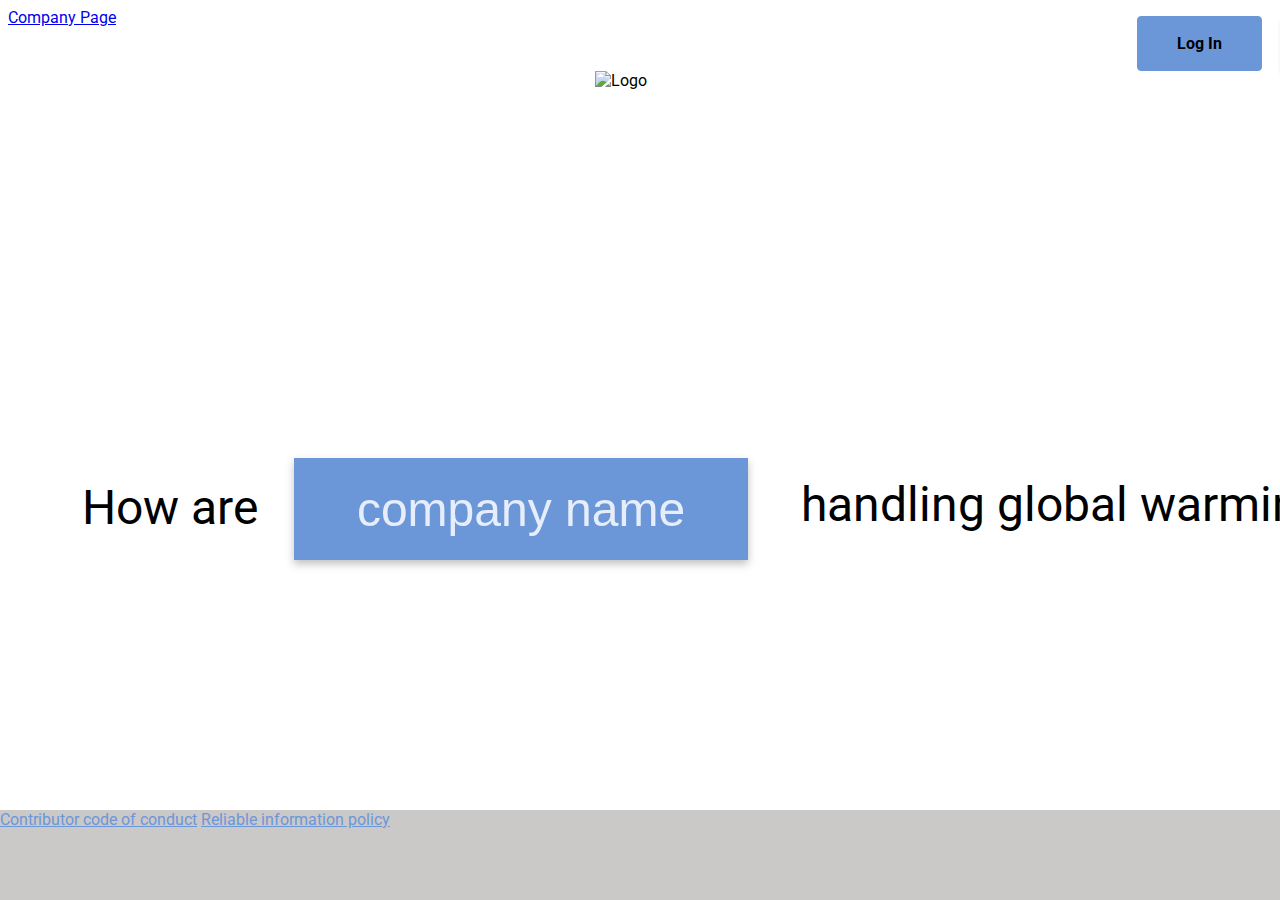
==== index.html @ 1462217f "Tidied into folders & removed unused svg" ====
<!DOCTYPE html>
<html lang="en-gb">

    <head>
        <title></title>
        <link rel="stylesheet" href="Styles/main.css" />
        <link rel="stylesheet" href="https://fonts.googleapis.com/css?family=Roboto">
        <link rel="stylesheet" href="https://code.jquery.com/ui/1.13.0/themes/base/jquery-ui.css">
        <script src="https://code.jquery.com/jquery-3.6.0.min.js" integrity="sha256-/xUj+3OJU5yExlq6GSYGSHk7tPXikynS7ogEvDej/m4=" crossorigin="anonymous"></script>
        <script src="https://code.jquery.com/ui/1.13.0/jquery-ui.min.js" integrity="sha256-hlKLmzaRlE8SCJC1Kw8zoUbU8BxA+8kR3gseuKfMjxA=" crossorigin="anonymous"></script>
        <script src="Scripts/searchbox.js"></script>
    </head>

    <body>
        <div>
            <a id="login-button" class="login-button" href="login.html">Log In</a>
            <a id="signup-button" class="signup-button" href="signup.html">Sign Up</a>
            <a class="footer-left-link" href="companyPage.html">Company Page</a>
        </div>


        <div>
            <img src="Images/Logo.png" alt="Logo" class="homepage-logo">

            <div id="banner-text">
                <p>
                    <span class="homepage-left-text">How are</span>
                    <span class="homepage-search">
                        <input type="text" class="homepage-search-box" placeholder="company name">
                    </span>
                    <span class="homepage-right-text">handling global warming?</span>
                </p>
            </div>
        </div>

        <footer class="footer">
            <a class="footer-left-link" href="contributor-code-of-conduct.html">Contributor code of conduct</a>
            <a class="footer-right-link" href="reliable-information-policy.html">Reliable information policy</a>
        </footer>
    </body>

</html>
---- Styles/main.css ----
html {
    font-family: "Roboto", serif;
}


.homepage-logo {
    position: absolute;
    width: 250px;
    height: 298px;
    left: 595px;
    top: 71px;
}

.homepage-left-text {
    /* How are */
    position: absolute;
    width: 194px;
    height: 64px;
    left: 82px;
    top: 480px;

    font-family: Roboto;
    font-style: normal;
    font-weight: normal;
    font-size: 48px;
    line-height: 56px;

    color: #000000;
}

.homepage-right-text {
    /* tackling global warming? */

    position: absolute;
    width: 556px;
    height: 69px;
    left: 801px;
    top: 477px;

    font-family: Roboto;
    font-style: normal;
    font-weight: normal;
    font-size: 48px;
    line-height: 56px;
    color: #000000;
}

.homepage-search { 
    position: absolute;
    width: 470.57px;
    height: 107px;
    left: 294px;
    top: 458px;

    filter: drop-shadow(0px 4px 4px rgba(0, 0, 0, 0.25));
}

.homepage-search-box {
    height: 100px;
    width: 450px;
    font-size: 48px;
    text-align: center;
    background-color: #6B97D9;
    border: none;
}

.homepage-search-box::placeholder {
    color: #E6EDFB;
}

.login-button {
    display: flex;
    flex-direction: row;
    justify-content: center;
    align-items: center;
    padding: 0px 16px;

    position: absolute;
    width: 125px;
    height: 55px;
    left: 1137px;
    top: 16px;

    color: black;
    text-decoration-line: none;
    background: #6B97D9;
    border: 1px solid #6B97D9;
    box-sizing: border-box;
    border-radius: 4px;
    font-size: 16px;
    font-weight: bold;
}

.signup-button {
    display: flex;
    flex-direction: row;
    justify-content: center;
    align-items: center;
    padding: 0px 16px;

    position: absolute;
    width: 125px;
    height: 55px;
    left: 1282px;
    top: 16px;

    color: black;
    text-decoration-line: none;
    background: #FFFFFF;
    border: 1px solid #6B97D9;
    box-sizing: border-box;
    box-shadow: 0px 4px 4px rgba(0, 0, 0, 0.25);
    border-radius: 4px;
    font-size: 16px;
    font-weight: bold;
}

footer {
    position:fixed;
    bottom:0;
    left:0;
    width:100%;
    height: 90px;
    background-color: #CBC8C8;
}

footer > a.footer-left-link {
    color: #6B97D9;
}

footer > a.footer-right-link {
    color: #6B97D9;
}

.audit-button {
    display: flex;
    flex-direction: row;
    justify-content: center;
    align-items: center;
    padding: 0px 16px;

    position: absolute;
    width: 125px;
    height: 55px;
    left: 1137px;
    top: 16px;

    color: black;
    text-decoration-line: none;
    background: #6B97D9;
    border: 1px solid #6B97D9;
    box-sizing: border-box;
    border-radius: 4px;
    font-size: 16px;
    font-weight: bold;
}
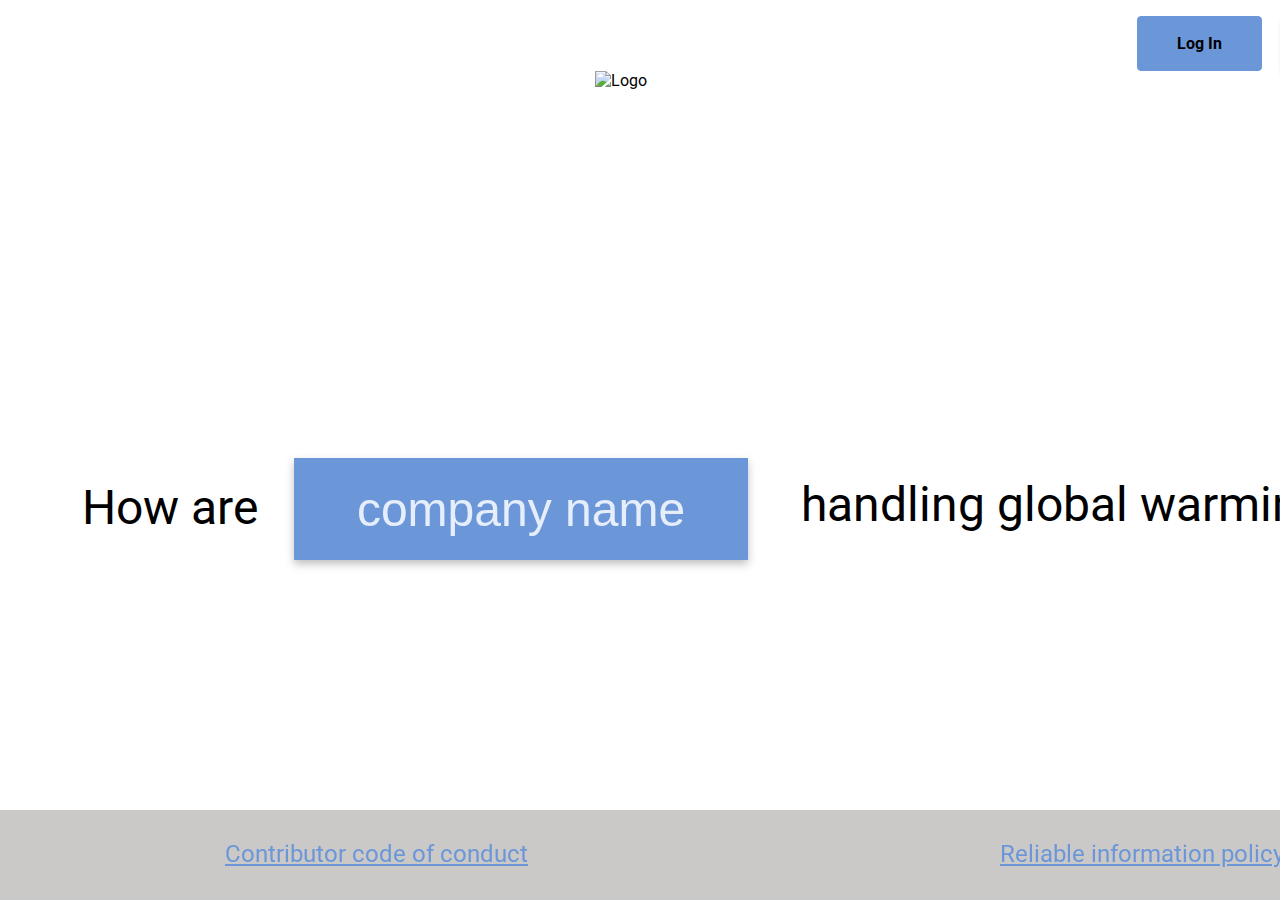
==== commit 1193cd82: "Removed company page link" ====
--- a/index.html
+++ b/index.html
@@ -8,6 +8,8 @@
         <link rel="stylesheet" href="https://code.jquery.com/ui/1.13.0/themes/base/jquery-ui.css">
         <script src="https://code.jquery.com/jquery-3.6.0.min.js" integrity="sha256-/xUj+3OJU5yExlq6GSYGSHk7tPXikynS7ogEvDej/m4=" crossorigin="anonymous"></script>
         <script src="https://code.jquery.com/ui/1.13.0/jquery-ui.min.js" integrity="sha256-hlKLmzaRlE8SCJC1Kw8zoUbU8BxA+8kR3gseuKfMjxA=" crossorigin="anonymous"></script>
+        <script src="Scripts/js.cookie.min.js"></script>
+        <script src="Scripts/login-buttons.js"></script>
         <script src="Scripts/searchbox.js"></script>
     </head>
 
@@ -15,7 +17,7 @@
         <div>
             <a id="login-button" class="login-button" href="login.html">Log In</a>
             <a id="signup-button" class="signup-button" href="signup.html">Sign Up</a>
-            <a class="footer-left-link" href="companyPage.html">Company Page</a>
+            <a id="audit-button" class="audit-button" href="audit.html">Audit</a>
         </div>
 
 
--- a/Styles/main.css
+++ b/Styles/main.css
@@ -1,7 +1,6 @@
 html {
     font-family: "Roboto", serif;
 }
-
 
 .homepage-logo {
     position: absolute;
@@ -125,10 +124,40 @@
 }
 
 footer > a.footer-left-link {
+    /* Contributor code of conduct */
+
+    position: absolute;
+    width: 309px;
+    height: 33px;
+    left: 225px;
+    top: 30px;
+
+    font-family: Roboto;
+    font-style: normal;
+    font-weight: normal;
+    font-size: 24px;
+    line-height: 28px;
+    text-decoration-line: underline;
+
     color: #6B97D9;
 }
 
 footer > a.footer-right-link {
+    /* Reliable information policy */
+
+    position: absolute;
+    width: 309px;
+    height: 33px;
+    left: 1000px;
+    top: 30px;
+
+    font-family: Roboto;
+    font-style: normal;
+    font-weight: normal;
+    font-size: 24px;
+    line-height: 28px;
+    text-decoration-line: underline;
+
     color: #6B97D9;
 }
 
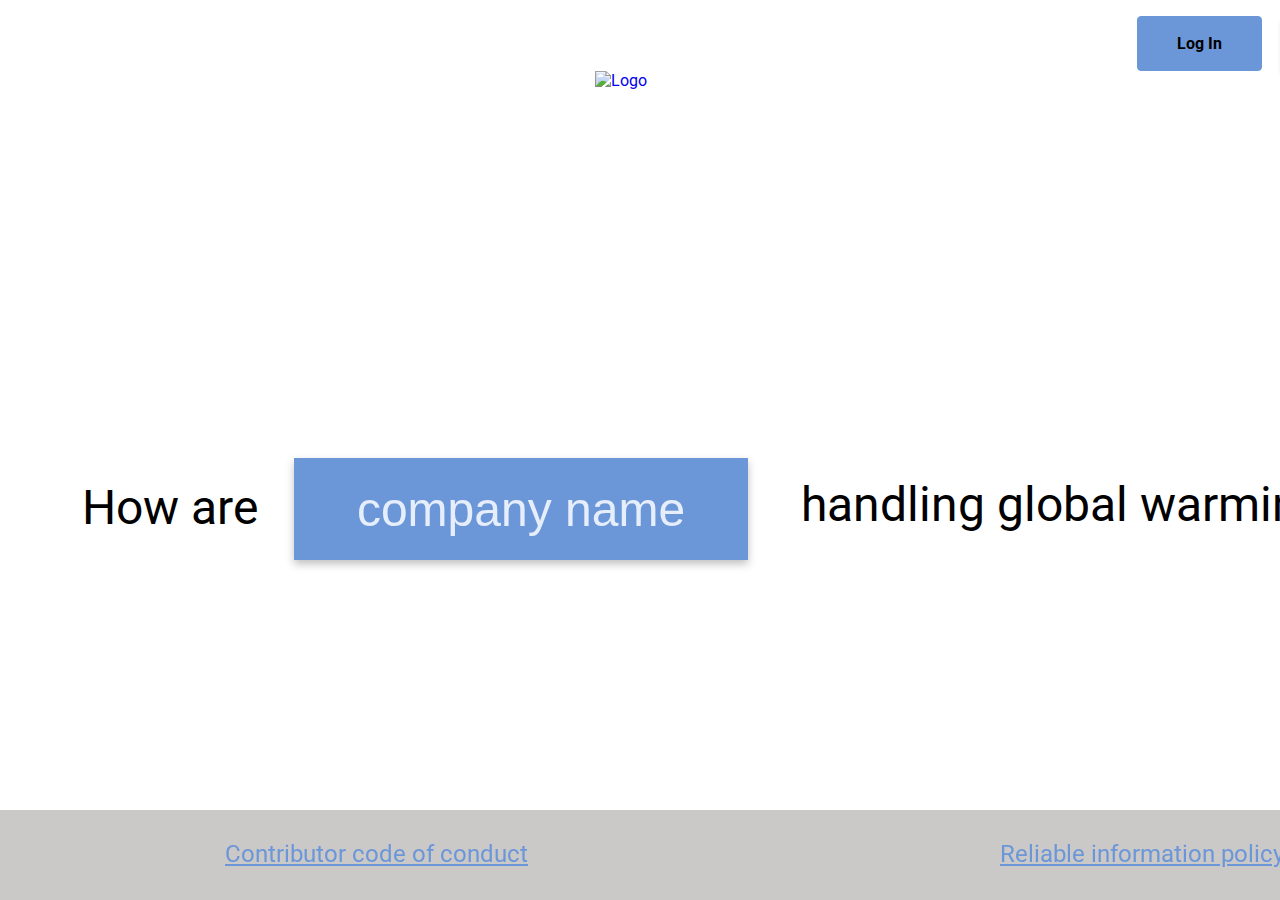
==== commit 224655cb: "Added homepage link to logo" ====
--- a/index.html
+++ b/index.html
@@ -22,7 +22,7 @@
 
 
         <div>
-            <img src="Images/Logo.png" alt="Logo" class="homepage-logo">
+            <a href="index.html"><img src="Images/Logo.png" alt="Logo" class="homepage-logo"></a>
 
             <div id="banner-text">
                 <p>
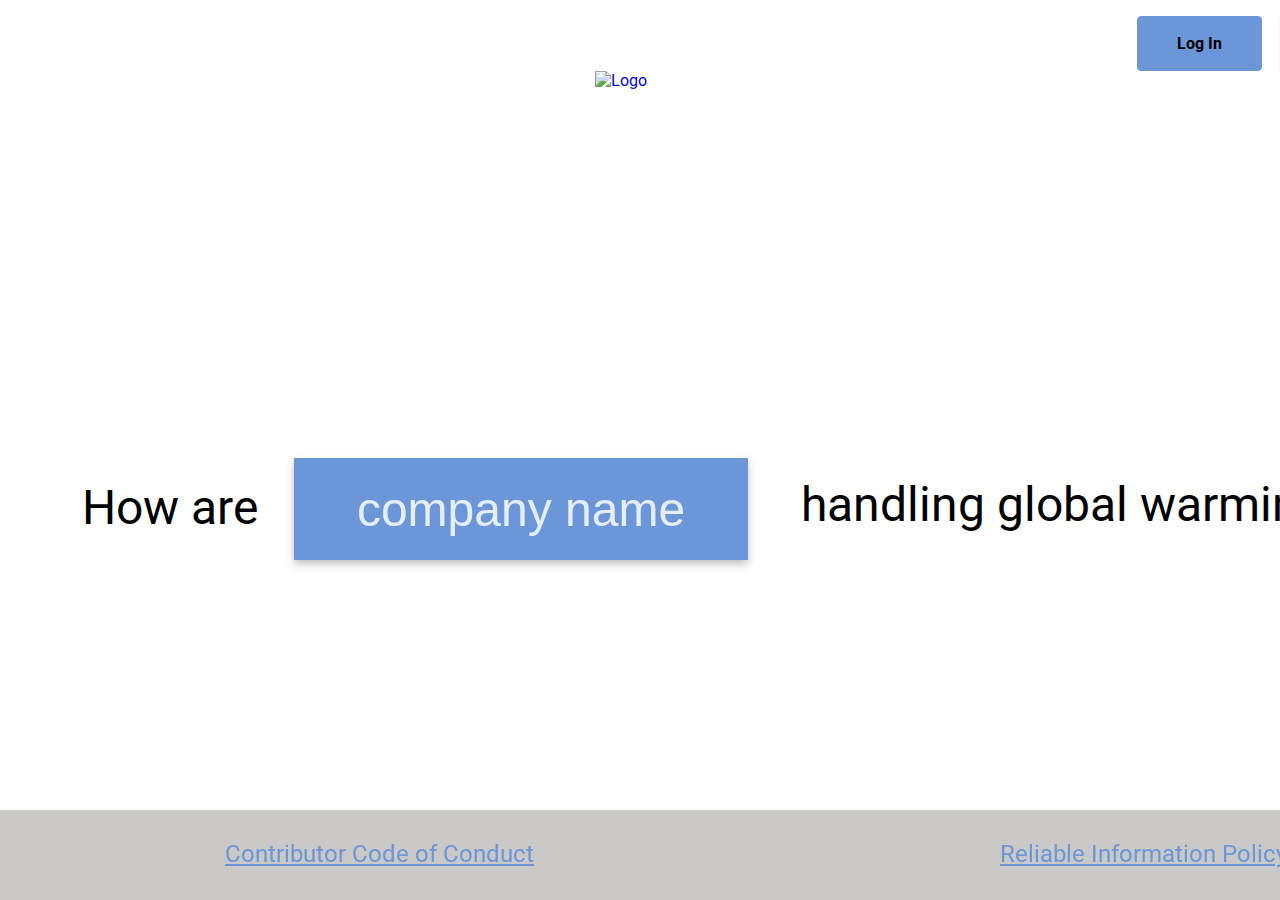
==== commit 13760cc3: "Capitalised policy names" ====
--- a/index.html
+++ b/index.html
@@ -36,8 +36,8 @@
         </div>
 
         <footer class="footer">
-            <a class="footer-left-link" href="contributor-code-of-conduct.html">Contributor code of conduct</a>
-            <a class="footer-right-link" href="reliable-information-policy.html">Reliable information policy</a>
+            <a class="footer-left-link" href="contributor-code-of-conduct.html">Contributor Code of Conduct</a>
+            <a class="footer-right-link" href="reliable-information-policy.html">Reliable Information Policy</a>
         </footer>
     </body>
 
